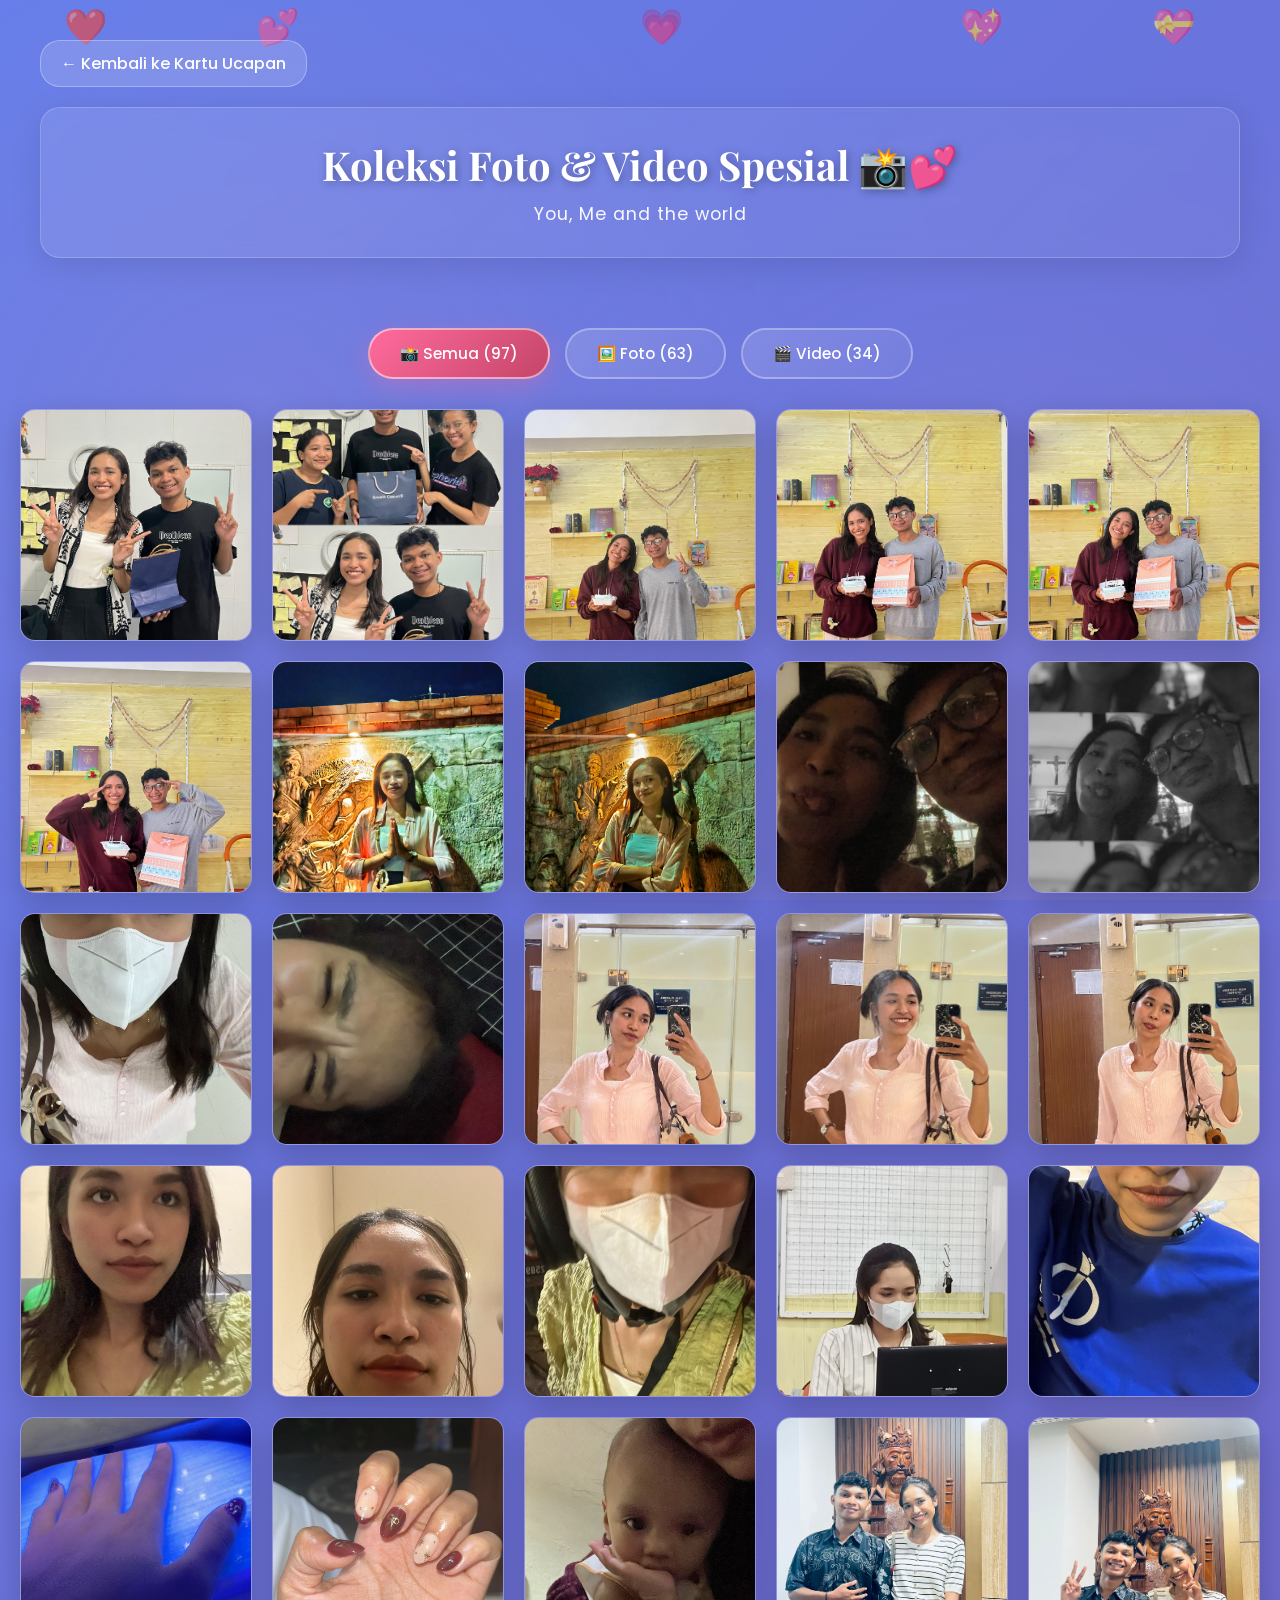
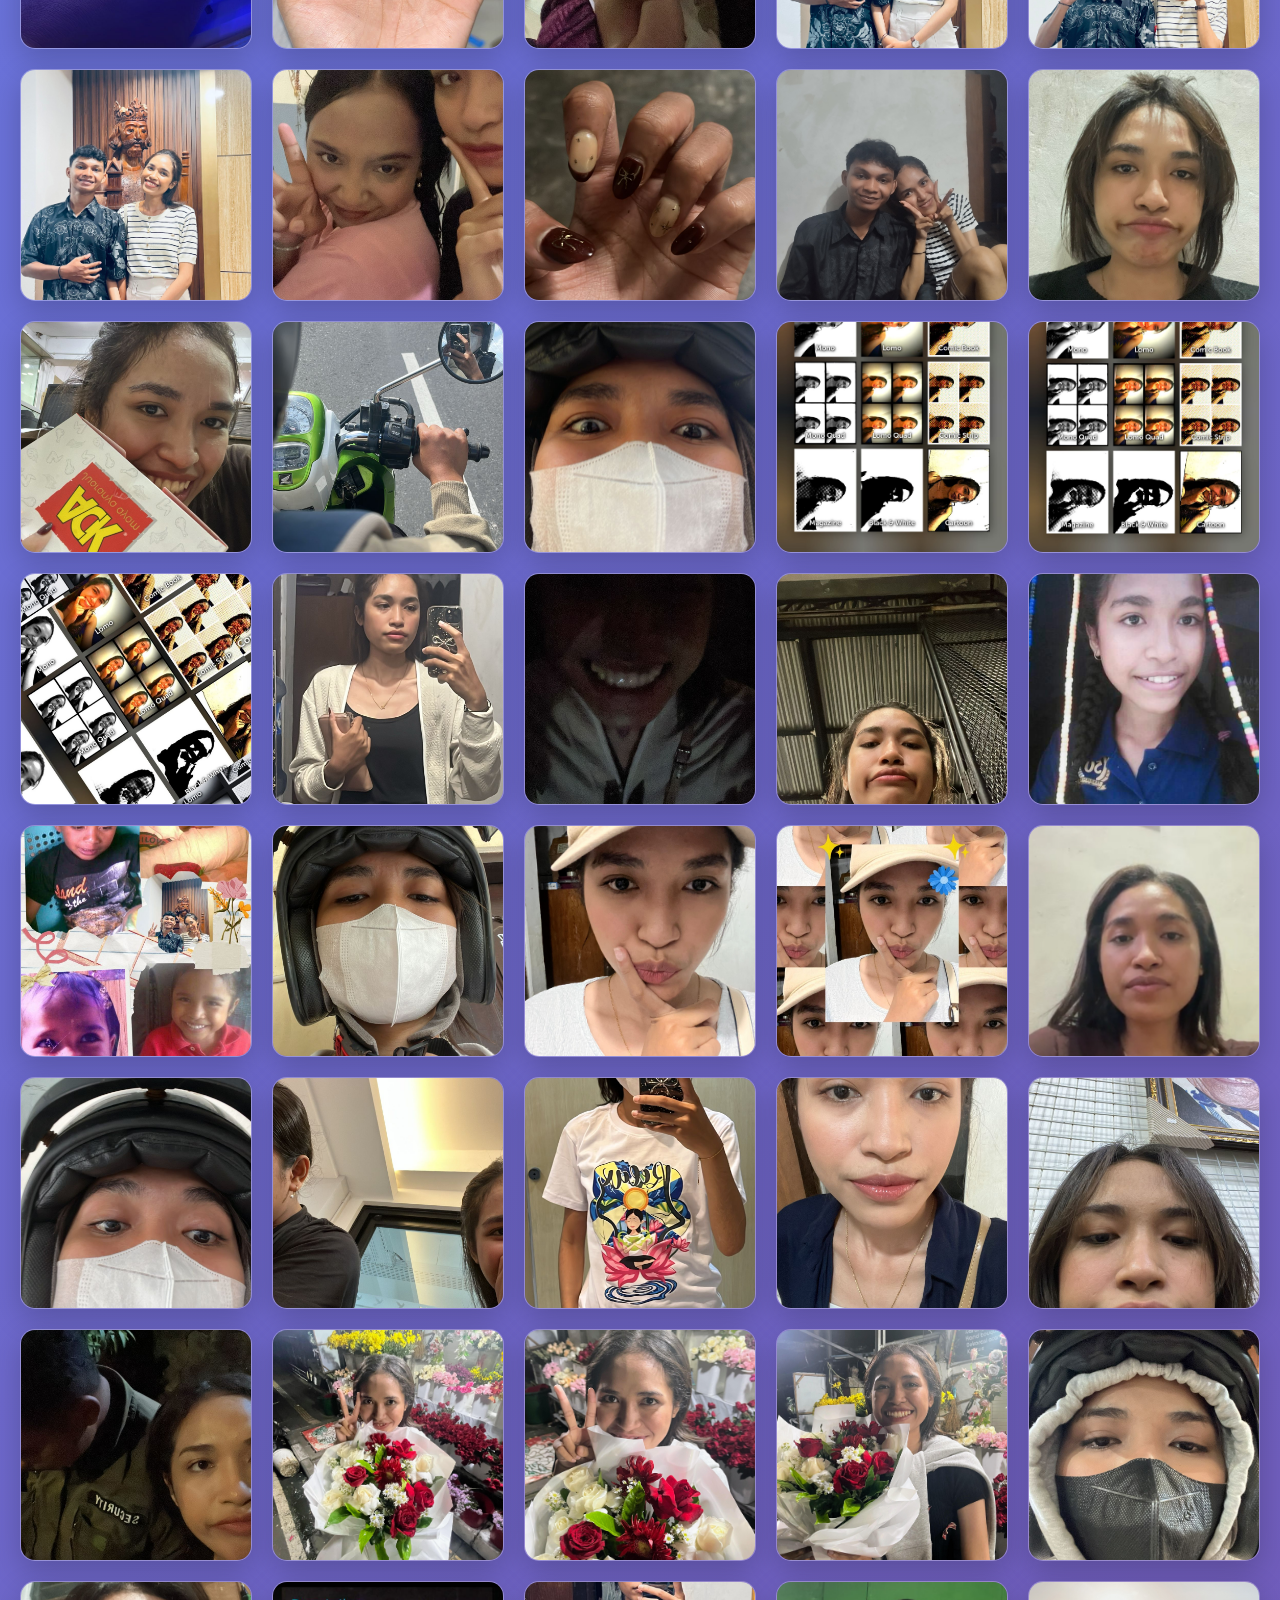
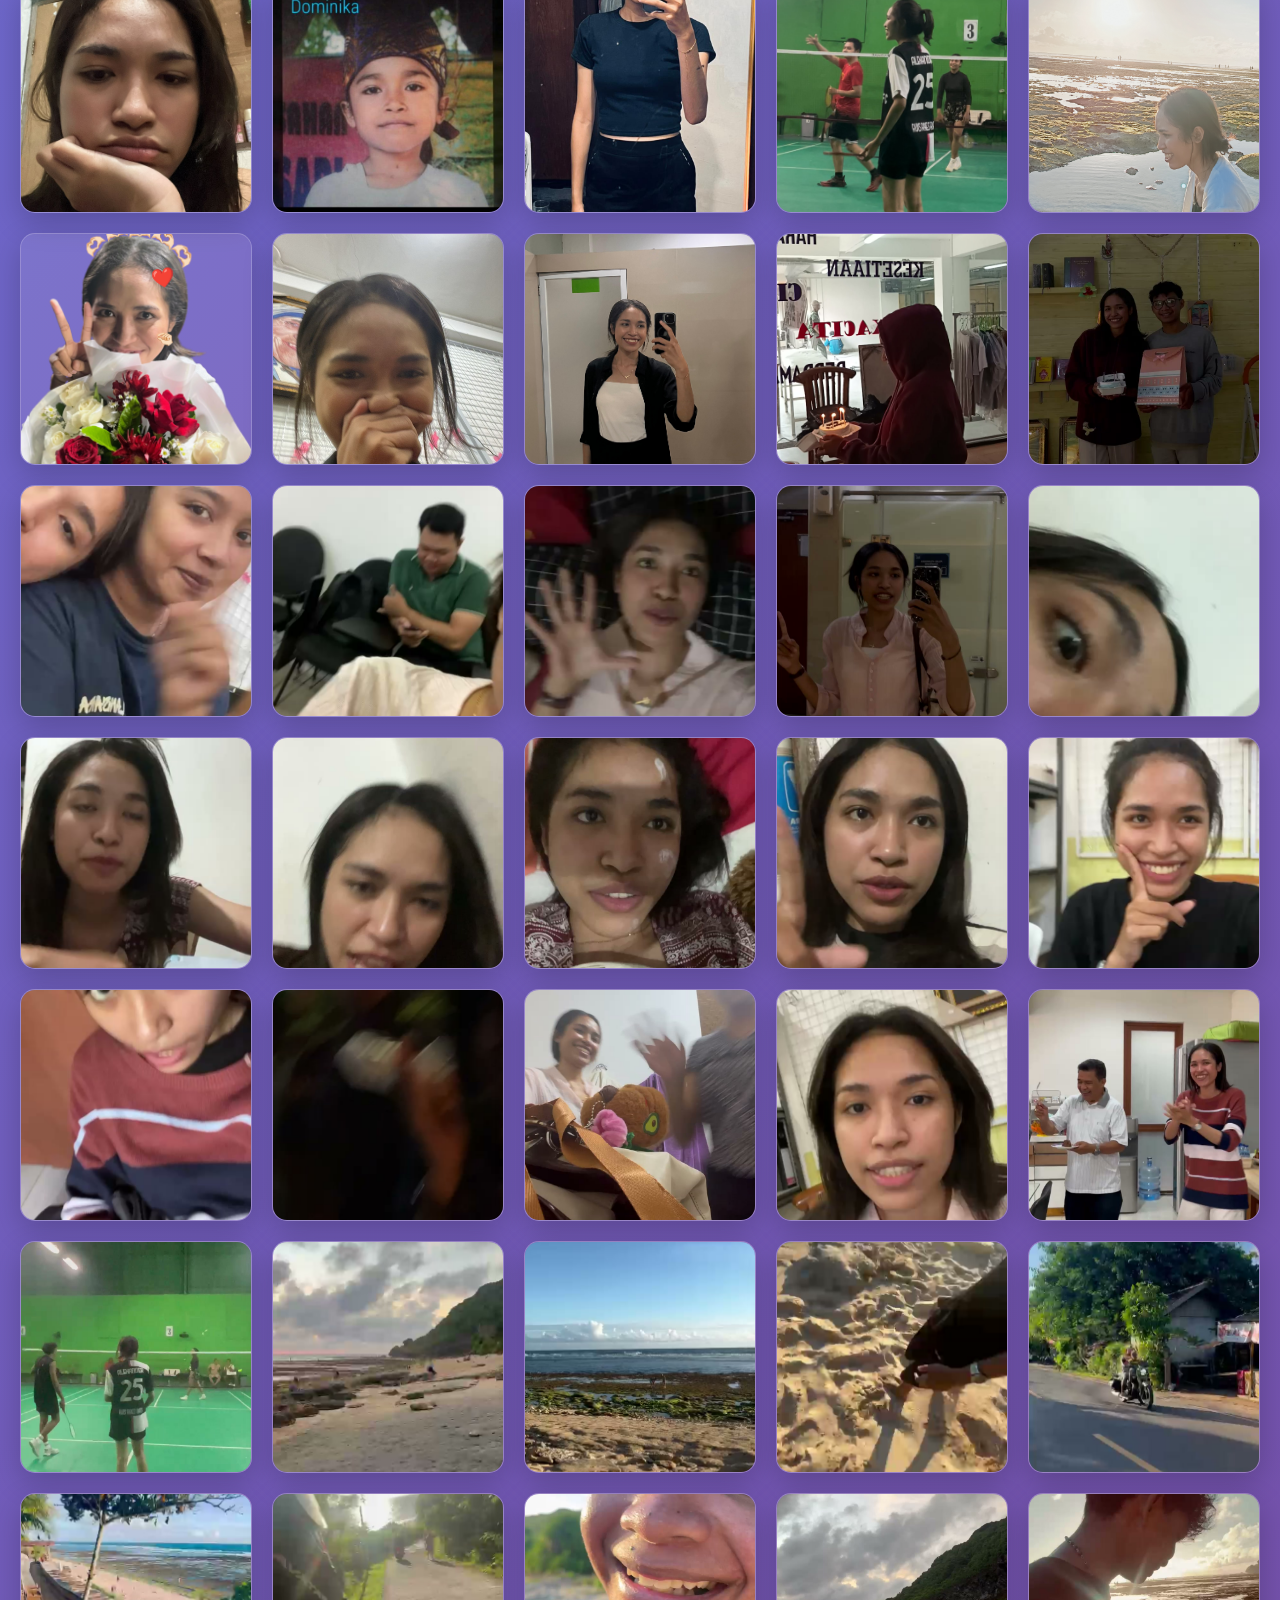
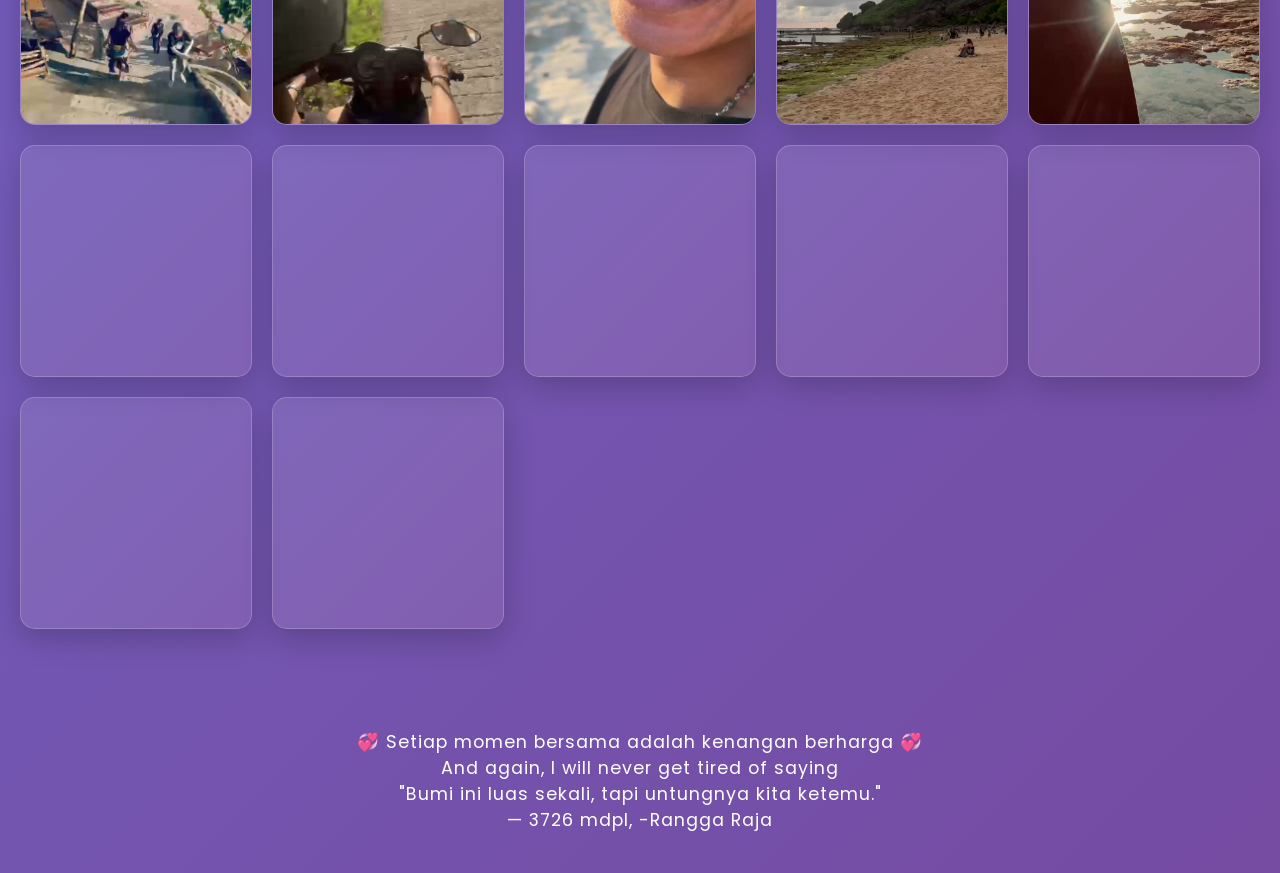
==== gallery.html @ 3654664a "first clean commit" ====
<!DOCTYPE html>
<html lang="id">
<head>
    <meta charset="UTF-8">
    <meta name="viewport" content="width=device-width, initial-scale=1.0">
    <title>Koleksi Foto & Video - Happy Valentine's Day</title>
    <link rel="stylesheet" href="css/gallery-style.css">
</head>
<body>
    <div class="gallery-bg-container">
        <!-- Background decoration -->
        <div class="floating-hearts gallery-hearts">
            <div class="floating-heart">❤️</div>
            <div class="floating-heart">💕</div>
            <div class="floating-heart">💗</div>
            <div class="floating-heart">💖</div>
            <div class="floating-heart">💝</div>
        </div>

        <!-- Gallery Header -->
        <header class="gallery-header">
            <div class="header-top">
                <a href="index.html" class="back-btn">← Kembali ke Kartu Ucapan</a>
            </div>
            <div class="gallery-header-content">
                <h1 class="gallery-title">Koleksi Foto & Video Spesial 📸💕</h1>
                <p class="gallery-subtitle">You, Me and the world</p>
            </div>
        </header>

        <!-- Filter buttons -->
        <div class="gallery-filters">
            <button class="filter-btn active" data-filter="all">
                📸 Semua (97)
            </button>
            <button class="filter-btn" data-filter="photo">
                🖼️ Foto (63)
            </button>
            <button class="filter-btn" data-filter="video">
                🎬 Video (34)
            </button>
        </div>

        <!-- Gallery Grid -->
        <div class="gallery-container">
            <div class="gallery-grid" id="galleryGrid">
                <!-- Gallery items akan di-generate oleh JavaScript -->
            </div>

            <!-- Empty state -->
            <div class="empty-state">
                <p>Belum ada foto atau video ditambahkan</p>
            </div>
        </div>

        <!-- Lightbox Modal -->
        <div class="lightbox" id="lightbox">
            <div class="lightbox-content">
                <div class="lightbox-media" id="lightboxMedia">
                    <!-- Media akan di-load di sini -->
                </div>
                <button class="lightbox-close" id="lightboxClose">&times;</button>
                <button class="lightbox-prev" id="lightboxPrev">❮</button>
                <button class="lightbox-next" id="lightboxNext">❯</button>
                <div class="lightbox-counter" id="lightboxCounter"></div>
            </div>
        </div>

        <!-- Footer -->
        <footer class="gallery-footer">
            <p>💞 Setiap momen bersama adalah kenangan berharga 💞</p>
            <p>And again, I will never get tired of saying</p>
            <p>"Bumi ini luas sekali, tapi untungnya kita ketemu."</p>
            <p>— 3726 mdpl, -Rangga Raja</p>
        </footer>
    </div>

    <script src="js/gallery-script.js"></script>
    <audio id="galleryAudio" loop preload="auto" src="assets/sounds/open.mp3"></audio>
    <script>
        // try autoplaying gallery audio when the user interacts or on load
        document.addEventListener('DOMContentLoaded', function(){
            const a = document.getElementById('galleryAudio');
            if(!a) return;
            a.volume = 0.8;
            a.play().catch(()=>{
                // autoplay may be blocked; try again on first click
                const resume = () => { a.play().catch(()=>{}); document.removeEventListener('click', resume); };
                document.addEventListener('click', resume);
            });
        });
    </script>
</body>
</html>
---- css/gallery-style.css ----
@import url('https://fonts.googleapis.com/css2?family=Playfair+Display:wght@600;700;800&family=Poppins:wght@300;400;500;600;700&family=Dancing+Script:wght@400;500;600;700&display=swap');

* {
    margin: 0;
    padding: 0;
    box-sizing: border-box;
}

html {
    scroll-behavior: smooth;
}

body {
    font-family: 'Poppins', sans-serif;
    background: linear-gradient(135deg, #667eea 0%, #764ba2 100%);
    min-height: 100vh;
    overflow-x: hidden;
    position: relative;
}

/* Decorative background patterns */
body::before {
    content: '';
    position: fixed;
    top: 0;
    left: 0;
    width: 100%;
    height: 100%;
    background-image: 
        radial-gradient(circle at 20% 50%, rgba(255, 182, 193, 0.1) 0%, transparent 50%),
        radial-gradient(circle at 80% 80%, rgba(255, 192, 203, 0.1) 0%, transparent 50%);
    pointer-events: none;
    z-index: 0;
}

.gallery-bg-container {
    width: 100%;
    position: relative;
    z-index: 1;
}

/* Floating hearts */
.floating-hearts {
    position: fixed;
    top: 0;
    left: 0;
    width: 100%;
    height: 100%;
    pointer-events: none;
    z-index: 0;
    overflow: hidden;
}

.floating-heart {
    position: absolute;
    font-size: 35px;
    opacity: 0.6;
    animation: float-up 8s infinite ease-in;
}

.floating-heart:nth-child(1) {
    left: 5%;
    animation-delay: 0s;
}

.floating-heart:nth-child(2) {
    left: 20%;
    animation-delay: 2s;
}

.floating-heart:nth-child(3) {
    left: 50%;
    animation-delay: 4s;
}

.floating-heart:nth-child(4) {
    left: 75%;
    animation-delay: 1s;
}

.floating-heart:nth-child(5) {
    left: 90%;
    animation-delay: 3s;
}

@keyframes float-up {
    0% {
        bottom: -50px;
        opacity: 0;
    }
    10% {
        opacity: 0.6;
    }
    90% {
        opacity: 0.6;
    }
    100% {
        bottom: 100vh;
        opacity: 0;
    }
}

/* Header */
.gallery-header {
    padding: 40px 20px 30px;
    color: white;
    position: relative;
    z-index: 2;
}

.header-top {
    max-width: 1200px;
    margin: 0 auto 20px;
}

.back-btn {
    display: inline-block;
    color: white;
    text-decoration: none;
    font-size: 1em;
    font-weight: 500;
    padding: 10px 20px;
    border-radius: 20px;
    background: rgba(255, 255, 255, 0.15);
    border: 1px solid rgba(255, 255, 255, 0.3);
    transition: all 0.3s ease;
}

.back-btn:hover {
    background: rgba(255, 255, 255, 0.25);
    border-color: rgba(255, 255, 255, 0.6);
    transform: translateX(-5px);
}

.gallery-header-content {
    max-width: 1200px;
    margin: 0 auto;
    text-align: center;
    background: linear-gradient(135deg, rgba(255, 255, 255, 0.1), rgba(255, 255, 255, 0.05));
    padding: 30px;
    border-radius: 20px;
    backdrop-filter: blur(10px);
    border: 1px solid rgba(255, 255, 255, 0.2);
    box-shadow: 0 8px 32px rgba(0, 0, 0, 0.1);
}

.gallery-title {
    font-size: 2.5em;
    font-weight: 700;
    margin-bottom: 10px;
    text-shadow: 2px 2px 10px rgba(0, 0, 0, 0.3);
    animation: fadeDown 0.8s ease-out;
    font-family: 'Playfair Display', serif;
}

.gallery-subtitle {
    font-size: 1.1em;
    opacity: 0.95;
    font-weight: 400;
    letter-spacing: 1px;
    animation: fadeUp 0.8s ease-out 0.2s backwards;
}

/* Filter buttons */
.gallery-filters {
    max-width: 1200px;
    margin: 40px auto 30px;
    padding: 0 20px;
    display: flex;
    justify-content: center;
    gap: 15px;
    flex-wrap: wrap;
    position: relative;
    z-index: 2;
}

.filter-btn {
    background: linear-gradient(135deg, rgba(255, 255, 255, 0.15), rgba(255, 255, 255, 0.05));
    color: white;
    border: 2px solid rgba(255, 255, 255, 0.3);
    padding: 12px 30px;
    border-radius: 25px;
    font-size: 0.95em;
    font-weight: 500;
    cursor: pointer;
    transition: all 0.3s ease;
    font-family: 'Poppins', sans-serif;
}

.filter-btn:hover {
    background: linear-gradient(135deg, rgba(255, 255, 255, 0.25), rgba(255, 255, 255, 0.1));
    border-color: rgba(255, 255, 255, 0.6);
    transform: scale(1.05);
}

.filter-btn.active {
    background: linear-gradient(135deg, #ff6b9d, #c44569);
    border-color: rgba(255, 255, 255, 0.5);
    box-shadow: 0 8px 25px rgba(255, 107, 157, 0.3);
}

/* Gallery container */
.gallery-container {
    max-width: 1400px;
    margin: 0 auto;
    padding: 0 20px 60px;
    position: relative;
    z-index: 2;
}

.gallery-grid {
    display: grid;
    grid-template-columns: repeat(auto-fill, minmax(220px, 1fr));
    gap: 20px;
    animation: fadeIn 0.8s ease-out;
}

.gallery-item {
    position: relative;
    overflow: hidden;
    border-radius: 15px;
    cursor: pointer;
    background: linear-gradient(135deg, rgba(255, 255, 255, 0.1), rgba(255, 192, 203, 0.1));
    aspect-ratio: 1;
    box-shadow: 0 10px 30px rgba(0, 0, 0, 0.2);
    transition: all 0.3s ease;
    border: 1px solid rgba(255, 255, 255, 0.2);
    animation: slideUp 0.6s ease-out forwards;
    opacity: 0;
}

.gallery-item:nth-child(1) { animation-delay: 0s; }
.gallery-item:nth-child(2) { animation-delay: 0.05s; }
.gallery-item:nth-child(3) { animation-delay: 0.1s; }
.gallery-item:nth-child(4) { animation-delay: 0.15s; }
.gallery-item:nth-child(5) { animation-delay: 0.2s; }
.gallery-item:nth-child(6) { animation-delay: 0.25s; }
.gallery-item:nth-child(n+7) { animation-delay: 0.3s; }

.gallery-item:hover {
    transform: translateY(-10px) scale(1.02);
    box-shadow: 0 20px 50px rgba(0, 0, 0, 0.3);
}

.gallery-item img,
.gallery-item video {
    width: 100%;
    height: 100%;
    object-fit: cover;
    display: block;
    transition: transform 0.3s ease;
}

.gallery-item:hover img,
.gallery-item:hover video {
    transform: scale(1.08);
}

.gallery-item-overlay {
    position: absolute;
    top: 0;
    left: 0;
    right: 0;
    bottom: 0;
    background: linear-gradient(135deg, rgba(255, 107, 157, 0.3), rgba(196, 69, 105, 0.3));
    display: flex;
    justify-content: center;
    align-items: center;
    color: white;
    font-size: 2.5em;
    opacity: 0;
    transition: opacity 0.3s ease;
}

.gallery-item:hover .gallery-item-overlay {
    opacity: 1;
}

.gallery-item.hide {
    display: none;
}

/* Empty state */
.empty-state {
    grid-column: 1 / -1;
    text-align: center;
    padding: 60px 20px;
    color: white;
    font-size: 1.2em;
    opacity: 0.8;
}

/* Lightbox Modal */
.lightbox {
    display: none;
    position: fixed;
    top: 0;
    left: 0;
    right: 0;
    bottom: 0;
    background: rgba(0, 0, 0, 0.95);
    z-index: 1000;
    justify-content: center;
    align-items: center;
    animation: fadeIn 0.3s ease-out;
}

.lightbox.active {
    display: flex;
}

.lightbox-content {
    position: relative;
    max-width: 90%;
    max-height: 90%;
    display: flex;
    justify-content: center;
    align-items: center;
}

.lightbox-media {
    max-width: 100%;
    max-height: 100%;
    object-fit: contain;
    border-radius: 15px;
}

.lightbox-media img,
.lightbox-media video {
    max-width: 100%;
    max-height: 100%;
    display: block;
}

.lightbox-close {
    position: absolute;
    top: -50px;
    right: 0;
    background: none;
    border: none;
    color: white;
    font-size: 2.5em;
    cursor: pointer;
    transition: all 0.3s ease;
    z-index: 10;
}

.lightbox-close:hover {
    transform: rotate(90deg);
}

.lightbox-prev,
.lightbox-next {
    position: absolute;
    top: 50%;
    transform: translateY(-50%);
    background: rgba(255, 255, 255, 0.2);
    border: 2px solid rgba(255, 255, 255, 0.3);
    color: white;
    font-size: 2em;
    padding: 10px 20px;
    cursor: pointer;
    border-radius: 50%;
    transition: all 0.3s ease;
    z-index: 11;
}

.lightbox-prev:hover,
.lightbox-next:hover {
    background: rgba(255, 255, 255, 0.3);
    border-color: rgba(255, 255, 255, 0.6);
}

.lightbox-prev {
    left: 20px;
}

.lightbox-next {
    right: 20px;
}

.lightbox-counter {
    position: absolute;
    bottom: -50px;
    left: 50%;
    transform: translateX(-50%);
    color: white;
    font-size: 1em;
    font-weight: 500;
}

/* Footer */
.gallery-footer {
    text-align: center;
    padding: 40px 20px;
    color: white;
    font-size: 1.1em;
    font-weight: 400;
    letter-spacing: 1px;
    position: relative;
    z-index: 2;
}

/* Animations */
@keyframes slideUp {
    from {
        opacity: 0;
        transform: translateY(20px);
    }
    to {
        opacity: 1;
        transform: translateY(0);
    }
}

@keyframes fadeDown {
    from {
        opacity: 0;
        transform: translateY(-20px);
    }
    to {
        opacity: 1;
        transform: translateY(0);
    }
}

@keyframes fadeUp {
    from {
        opacity: 0;
        transform: translateY(20px);
    }
    to {
        opacity: 1;
        transform: translateY(0);
    }
}

@keyframes fadeIn {
    from {
        opacity: 0;
    }
    to {
        opacity: 1;
    }
}

/* Responsive design */
@media (max-width: 1024px) {
    .gallery-grid {
        grid-template-columns: repeat(auto-fill, minmax(180px, 1fr));
        gap: 15px;
    }

    .gallery-title {
        font-size: 2em;
    }
}

@media (max-width: 768px) {
    .gallery-grid {
        grid-template-columns: repeat(auto-fill, minmax(150px, 1fr));
        gap: 12px;
    }

    .gallery-title {
        font-size: 1.8em;
    }

    .gallery-subtitle {
        font-size: 1em;
    }

    .back-btn {
        font-size: 0.9em;
        padding: 8px 15px;
    }

    .lightbox-prev,
    .lightbox-next {
        font-size: 1.5em;
        padding: 8px 15px;
    }

    .lightbox-prev {
        left: 10px;
    }

    .lightbox-next {
        right: 10px;
    }

    .filter-btn {
        padding: 10px 20px;
        font-size: 0.9em;
    }
}

@media (max-width: 480px) {
    .gallery-grid {
        grid-template-columns: repeat(auto-fill, minmax(120px, 1fr));
        gap: 10px;
    }

    .gallery-title {
        font-size: 1.5em;
    }

    .gallery-subtitle {
        font-size: 0.9em;
    }

    .gallery-filters {
        gap: 10px;
        margin: 30px auto 20px;
    }

    .filter-btn {
        padding: 8px 16px;
        font-size: 0.85em;
    }

    .gallery-header-content {
        padding: 20px;
    }
}
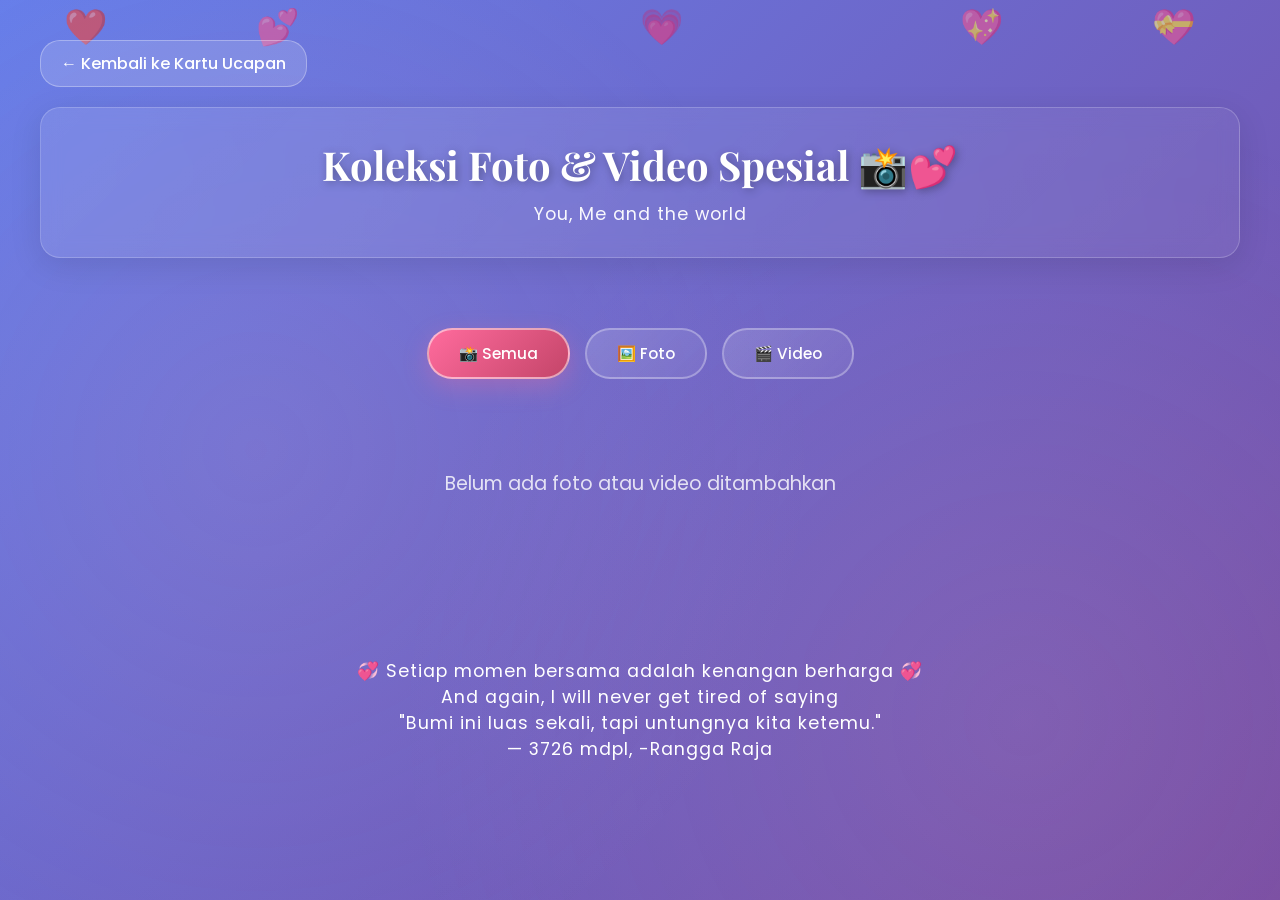
==== commit 1cfbed6e: "video" ====
--- a/gallery.html
+++ b/gallery.html
@@ -6,8 +6,10 @@
     <title>Koleksi Foto & Video - Happy Valentine's Day</title>
     <link rel="stylesheet" href="css/gallery-style.css">
 </head>
+
 <body>
     <div class="gallery-bg-container">
+
         <!-- Background decoration -->
         <div class="floating-hearts gallery-hearts">
             <div class="floating-heart">❤️</div>
@@ -22,6 +24,7 @@
             <div class="header-top">
                 <a href="index.html" class="back-btn">← Kembali ke Kartu Ucapan</a>
             </div>
+
             <div class="gallery-header-content">
                 <h1 class="gallery-title">Koleksi Foto & Video Spesial 📸💕</h1>
                 <p class="gallery-subtitle">You, Me and the world</p>
@@ -30,24 +33,15 @@
 
         <!-- Filter buttons -->
         <div class="gallery-filters">
-            <button class="filter-btn active" data-filter="all">
-                📸 Semua (97)
-            </button>
-            <button class="filter-btn" data-filter="photo">
-                🖼️ Foto (63)
-            </button>
-            <button class="filter-btn" data-filter="video">
-                🎬 Video (34)
-            </button>
+            <button class="filter-btn active" data-filter="all">📸 Semua</button>
+            <button class="filter-btn" data-filter="photo">🖼️ Foto</button>
+            <button class="filter-btn" data-filter="video">🎬 Video</button>
         </div>
 
         <!-- Gallery Grid -->
         <div class="gallery-container">
-            <div class="gallery-grid" id="galleryGrid">
-                <!-- Gallery items akan di-generate oleh JavaScript -->
-            </div>
+            <div class="gallery-grid" id="galleryGrid"></div>
 
-            <!-- Empty state -->
             <div class="empty-state">
                 <p>Belum ada foto atau video ditambahkan</p>
             </div>
@@ -56,12 +50,12 @@
         <!-- Lightbox Modal -->
         <div class="lightbox" id="lightbox">
             <div class="lightbox-content">
-                <div class="lightbox-media" id="lightboxMedia">
-                    <!-- Media akan di-load di sini -->
-                </div>
+                <div class="lightbox-media" id="lightboxMedia"></div>
+
                 <button class="lightbox-close" id="lightboxClose">&times;</button>
                 <button class="lightbox-prev" id="lightboxPrev">❮</button>
                 <button class="lightbox-next" id="lightboxNext">❯</button>
+
                 <div class="lightbox-counter" id="lightboxCounter"></div>
             </div>
         </div>
@@ -73,22 +67,31 @@
             <p>"Bumi ini luas sekali, tapi untungnya kita ketemu."</p>
             <p>— 3726 mdpl, -Rangga Raja</p>
         </footer>
+
     </div>
 
+    <!-- Script Gallery -->
     <script src="js/gallery-script.js"></script>
-    <audio id="galleryAudio" loop preload="auto" src="assets/sounds/open.mp3"></audio>
+
+    <!-- Audio -->
+    <audio id="galleryAudio" loop preload="metadata" src="assets/sounds/open.mp3"></audio>
+
     <script>
-        // try autoplaying gallery audio when the user interacts or on load
         document.addEventListener('DOMContentLoaded', function(){
             const a = document.getElementById('galleryAudio');
             if(!a) return;
+
             a.volume = 0.8;
+
             a.play().catch(()=>{
-                // autoplay may be blocked; try again on first click
-                const resume = () => { a.play().catch(()=>{}); document.removeEventListener('click', resume); };
+                const resume = () => {
+                    a.play().catch(()=>{});
+                    document.removeEventListener('click', resume);
+                };
                 document.addEventListener('click', resume);
             });
         });
     </script>
+
 </body>
 </html>
